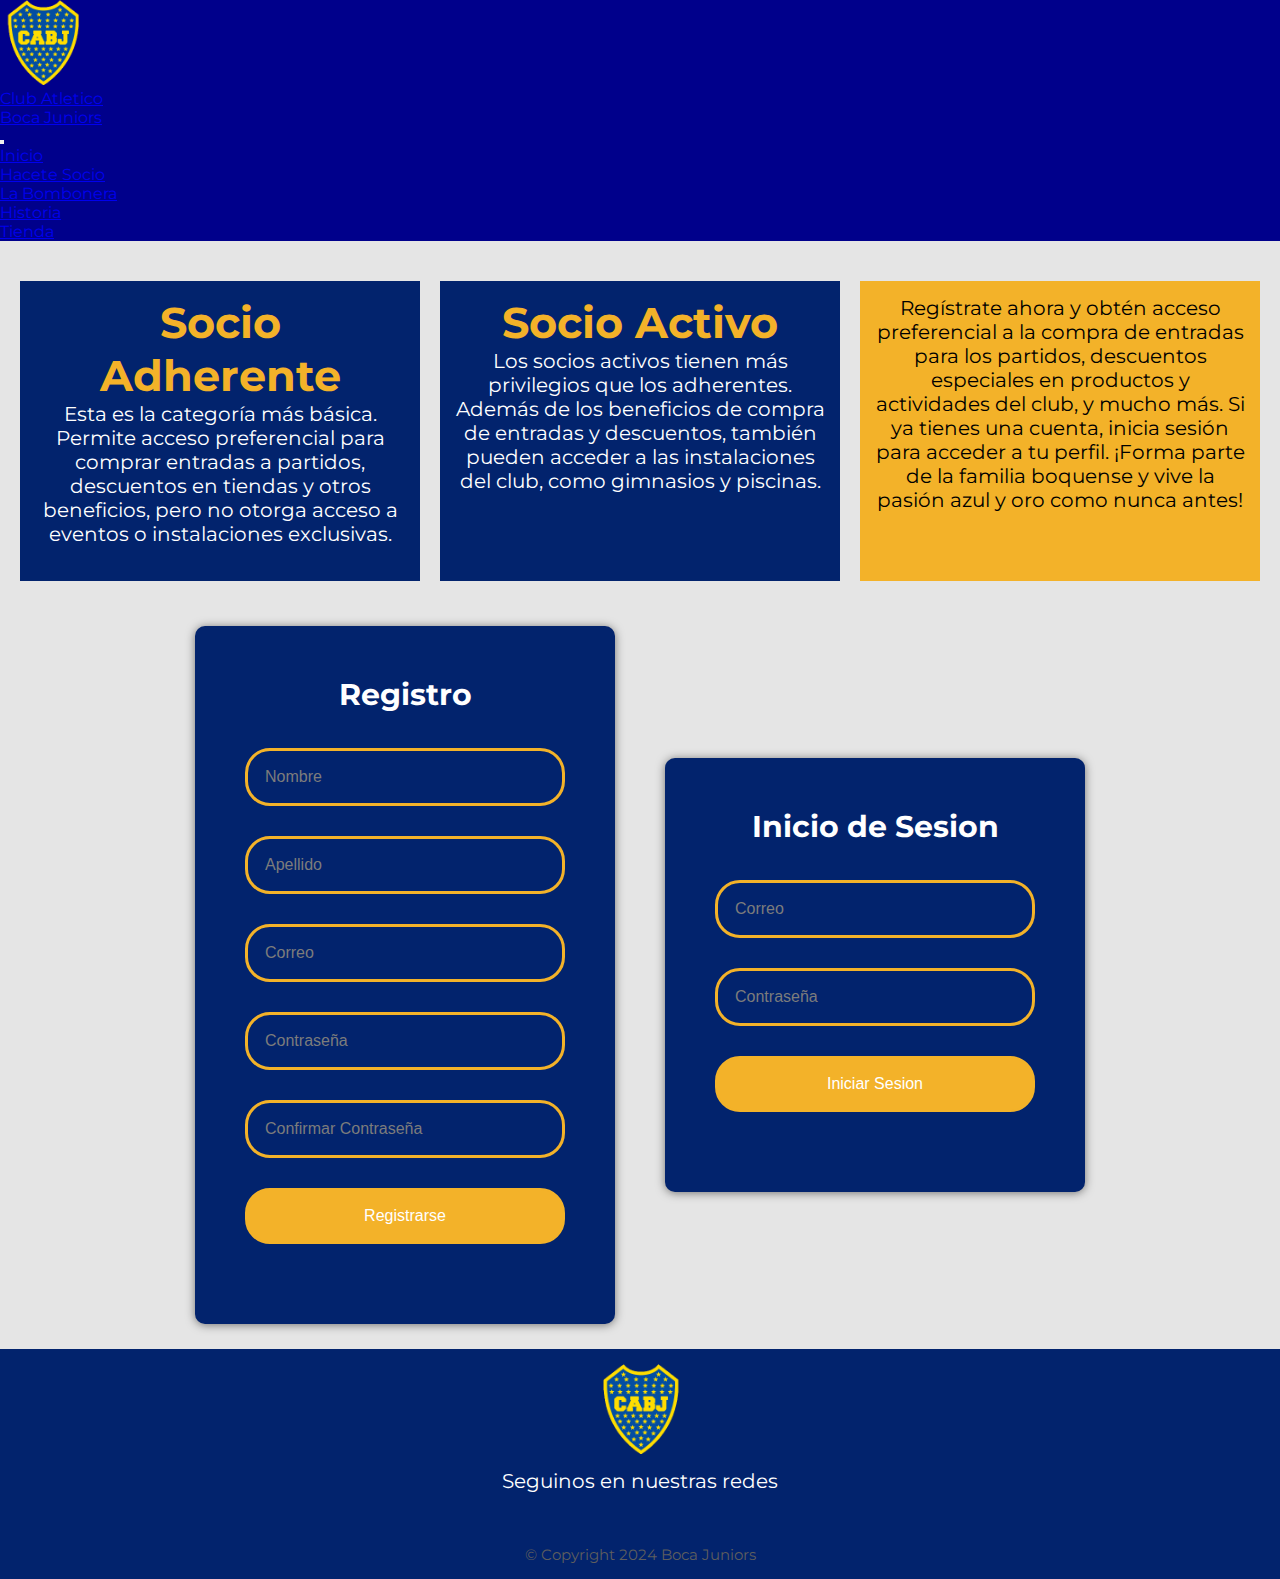
==== pages/hacete-socio.html @ 17cee223 "Sigo Proyecto" ====
<!DOCTYPE html>
<html lang="es">
  <head>
    <meta charset="UTF-8" />
    <meta name="viewport" content="width=device-width, initial-scale=1.0" />
    <link rel="icon" href="../assets/escudoboca.png" />
    <meta name="description" content="Hazte socio de Boca Juniors y disfruta de beneficios exclusivos. Accede a partidos, actividades, descuentos y más. Únete a la comunidad xeneize y vive tu pasión al máximo. ¡Asóciate hoy!">
    <meta name="keywords" content="hacerse socio de Boca Juniors, club Boca Juniors, membresía Boca Juniors, beneficios socios Boca, inscripción socios Boca Juniors, hinchas Boca Juniors, socios Boca, club de socios Boca, ser socio de Boca, afiliación Boca Juniors, socio Xeneize, Boca Juniors membresía, registro socios Boca, abonados Boca Juniors, comunidad Boca Juniors">
    <link
      href="https://cdn.jsdelivr.net/npm/bootstrap@5.2.3/dist/css/bootstrap.min.css"
      rel="stylesheet"
      integrity="sha384-rbsA2VBKQhggwzxH7pPCaAqO46MgnOM80zW1RWuH61DGLwZJEdK2Kadq2F9CUG65"
      crossorigin="anonymous"
    />
    <link rel="stylesheet" href="../css/style.css" />
    <title>Hacete Socio de Boca</title>
    <link
      rel="stylesheet"
      href="https://cdnjs.cloudflare.com/ajax/libs/font-awesome/6.5.2/css/all.min.css"
      integrity="sha512-SnH5WK+bZxgPHs44uWIX+LLJAJ9/2PkPKZ5QiAj6Ta86w+fsb2TkcmfRyVX3pBnMFcV7oQPJkl9QevSCWr3W6A=="
      crossorigin="anonymous"
      referrerpolicy="no-referrer"
    />
  </head>
  <body>
    <nav class="navbar navbar-expand-lg">
      <div class="container">
        <a class="navbar-brand" href="../index.html">
          <img src="../assets/escudoboca.png" alt="escudo de Boca Juniors" height="85" />
        </a>
        <a class="navbar-brand" href="../index.html">
          <div class="navbar-text">
            <span class="fw-light text-white">Club Atletico</span> <br />
            <span class="fw-bold text-white fs-4">Boca Juniors</span>
          </div>
        </a>
        <button
          class="navbar-toggler navbar-dark border-0"
          type="button"
          data-bs-toggle="collapse"
          data-bs-target="#navbarNav"
          aria-controls="navbarNav"
          aria-expanded="false"
          aria-label="Toggle navigation"
        >
        <span class="navbar-toggler-icon"></span>
        </button>
        <div
          class="collapse navbar-collapse justify-content-end"
          id="navbarNav"
        >
          <ul class="navbar-nav">
            <li class="nav-item">
              <a class="nav-link text-white" href="../index.html"
                >Inicio</a
              >
            </li>
            <li class="nav-item">
              <a class="nav-link text-white" href="./hacete-socio.html"
                >Hacete Socio</a
              >
            </li>
            <li class="nav-item">
              <a class="nav-link text-white" href="./la-bombonera.html"
                >La Bombonera</a
              >
            </li>
            <li class="nav-item">
              <a class="nav-link text-white" href="./historia.html"
                >Historia</a
              >
            </li>
            <li class="nav-item">
              <a class="nav-link text-white" href="./tienda.html"
                >Tienda</a
              >
            </li>
          </ul>
        </div>
      </div>
    </nav>

    <section class="rectangulos">
      <div class="rec1">
        <h2>Socio Adherente</h2>
        <p>
          Esta es la categoría más básica. Permite acceso preferencial para
          comprar entradas a partidos, descuentos en tiendas y otros beneficios,
          pero no otorga acceso a eventos o instalaciones exclusivas.
        </p>
      </div>

      <div class="rec2">
        <h2>Socio Activo</h2>
        <p>
          Los socios activos tienen más privilegios que los adherentes. Además
          de los beneficios de compra de entradas y descuentos, también pueden
          acceder a las instalaciones del club, como gimnasios y piscinas.
        </p>
      </div>

      <div class="rec3">
        <p>
          Regístrate ahora y obtén acceso preferencial a la compra de entradas
          para los partidos, descuentos especiales en productos y actividades
          del club, y mucho más. Si ya tienes una cuenta, inicia sesión para
          acceder a tu perfil. ¡Forma parte de la
          familia boquense y vive la pasión azul y oro como nunca antes!
        </p>
      </div>
    </section>

    <section class="formularios">
      <form class="registro">
        <h2>Registro</h2>
        <input type="text" placeholder="Nombre" />
        <input type="text" placeholder="Apellido" />
        <input type="email" placeholder="Correo" />
        <input type="password" placeholder="Contraseña" />
        <input type="password" placeholder="Confirmar Contraseña" />
        <input type="submit" class="btn" value="Registrarse" />
      </form>
      <form class="inicio">
        <h2>Inicio de Sesion</h2>
        <input type="email" placeholder="Correo" />
        <input type="password" placeholder="Contraseña" />
        <input type="submit" class="btn" value="Iniciar Sesion" />
      </form>
    </section>

    <footer>
      <img src="../assets/escudoboca.png" alt="escudo de Boca Juniors" class="footer-img" />
      <p>Seguinos en nuestras redes</p>
      <div class="redes">
        <a
          href="https://www.instagram.com/bocajrsoficial/"
          class="red"
          target="_blank"
        >
          <i class="fa-brands fa-instagram"></i>
        </a>
        <a
          href="https://www.youtube.com/@ElCanaldeBoca"
          class="red"
          target="_blank"
        >
          <i class="fa-brands fa-youtube"></i>
        </a>
        <a
          href="https://twitter.com/BocaJrsOficial"
          class="red"
          target="_blank"
        >
          <i class="fa-brands fa-x-twitter"></i>
        </a>
        <a
          href="https://www.tiktok.com/@bocajuniors"
          class="red"
          target="_blank"
        >
          <i class="fa-brands fa-tiktok"></i>
        </a>
      </div>
      <p class="copy">&copy; Copyright 2024 Boca Juniors</p>
    </footer>

    <script
      src="https://cdn.jsdelivr.net/npm/bootstrap@5.2.3/dist/js/bootstrap.bundle.min.js"
      integrity="sha384-kenU1KFdBIe4zVF0s0G1M5b4hcpxyD9F7jL+jjXkk+Q2h455rYXK/7HAuoJl+0I4"
      crossorigin="anonymous"
    ></script>
  </body>
</html>
---- css/style.css ----
@import url("https://fonts.googleapis.com/css2?family=Montserrat:ital,wght@0,100..900;1,100..900&display=swap");
footer {
  background-color: #02236d;
  color: white;
  padding: 15px;
  display: flex;
  flex-direction: column;
  align-items: center;
}
footer p {
  padding: 15px 0 0 0;
}
footer .footer-img {
  height: 90px;
}

.redes {
  display: flex;
  flex-direction: center;
  align-items: center;
}
.redes a {
  transition: all ease 300ms;
}
.redes a:hover {
  transform: scale(1.2);
  color: #f3b229;
}

.red {
  color: white;
}

.fa-brands {
  font-size: 30px;
  margin: 15px;
}

.copy {
  color: #5e5e5e;
  font-size: 15px;
}

/* info socios */
.rectangulos {
  display: flex;
  justify-content: center;
  align-items: center;
  flex-direction: column;
  color: white;
}

.rec1 {
  height: 300px;
  width: 400px;
  background-color: #02236d;
  margin-bottom: 20px;
  text-align: center;
  margin-top: 45px;
  padding: 15px;
}

.rec2 {
  height: 300px;
  width: 400px;
  background-color: #02236d;
  margin-bottom: 20px;
  text-align: center;
  padding: 15px;
}

.rec3 {
  height: 300px;
  width: 400px;
  background-color: #f3b229;
  margin-bottom: 20px;
  text-align: center;
  color: black;
  padding: 15px;
}

.rec1 h2 {
  color: #f3b229;
}

.rec2 h2 {
  color: #f3b229;
}

/* formularios */
.formularios {
  background-color: #e5e5e5;
  display: flex;
  justify-content: center;
  align-items: center;
  flex-direction: column;
}
.formularios form {
  background-color: #02236d;
  display: flex;
  flex-direction: column;
  padding: 50px;
  width: 420px;
  box-shadow: 0 1px 10px rgba(0, 0, 0, 0.5);
  text-align: center;
  border-radius: 10px;
  margin: 25px;
}
.formularios form h2 {
  font-size: 30px;
  color: white;
  margin-bottom: 35px;
}

input {
  padding: 17px;
  border-radius: 25px;
  background-color: transparent;
  border: 3px solid #f3b229;
  margin-bottom: 30px;
  outline: none;
  color: white;
  font-size: 16px;
}
input::-moz-placeholder {
  color: #7c7c7c;
}
input::placeholder {
  color: #7c7c7c;
}

.btn {
  background-color: #f3b229;
  border: 2px solid #f3b229;
  cursor: pointer;
  transition: all 200ms;
}
.btn:hover {
  background-color: #ffcd62;
  border: 2px solid #ffcd62;
  transform: scale(1.07);
}

.banner {
  display: flex;
  justify-content: center;
  align-items: center;
  height: 25vh;
  background-image: linear-gradient(0deg, rgba(0, 0, 0, 0.5), rgba(0, 0, 0, 0.5)), url(../assets/la-bombonera.jpg);
  background-repeat: no-repeat;
  background-size: cover;
  background-position: center center;
}

.banner h2 {
  color: #f3b229;
  text-shadow: 2px 2px 2px black, -2px 2px black, 2px 2px 2px black, -2px -2px 2px black;
}

.rectangulos2 {
  display: flex;
  justify-content: center;
  align-items: center;
  flex-direction: column;
}

.rectangulos2 h2 {
  font-size: 3.25em;
}

.rectangulos2 h3 {
  font-size: 2.5em;
  margin: 0;
}

.rectangulos2 dt {
  margin-bottom: 5px;
  margin-top: 20px;
  font-size: 1.5em;
  font-weight: 300;
}

.rectangulos strong {
  font-size: 1em;
}

.rect1 {
  height: 930px;
  width: 100%;
  background-color: #fefefe;
  color: #1c1e36;
  text-align: left;
  padding: 15px;
}

.img-bombo {
  display: flex;
  justify-content: center;
  align-items: center;
  width: 100%;
}

.rect2 {
  height: 890px;
  width: 100%;
  background-color: #27293f;
  color: #f3b229;
  text-align: left;
  padding: 15px;
}

.accesos {
  display: flex;
  justify-content: center;
  align-items: center;
  width: 100%;
}

.text-map h2 {
  background-color: white;
  font-weight: bolder;
  padding: 40px 0 20px 0;
}

.mapa {
  width: 100%;
  height: 500px;
}

.jugador-roman {
  position: relative;
  margin: 80px 10px 10px 10px;
  width: 100%;
}
.jugador-roman img {
  width: 100%;
  height: auto;
  opacity: 1;
  transition: opacity 0.3s ease;
}
.jugador-roman .overlay {
  position: absolute;
  top: 0;
  left: 0;
  width: 100%;
  height: 100%;
  display: flex;
  justify-content: center;
  align-items: center;
  background-color: rgba(0, 0, 0, 0.2);
  color: white;
  font-size: 1.3em;
  opacity: 1;
  transition: opacity 0.3s ease;
  z-index: 1;
}
.jugador-roman:before {
  content: "";
  position: absolute;
  width: 100%;
  height: 100%;
  background-color: rgba(2, 35, 109, 0.7);
  opacity: 1;
  transition: opacity 0.3s ease;
  z-index: 0;
}
.jugador-roman:hover:before {
  opacity: 0;
}
.jugador-roman:hover .overlay {
  opacity: 0;
}

.jugador-maradona {
  position: relative;
  margin: 80px 10px 10px 10px;
  width: 100%;
}
.jugador-maradona img {
  width: 100%;
  height: auto;
  opacity: 1;
  transition: opacity 0.3s ease;
}
.jugador-maradona .overlay {
  position: absolute;
  top: 0;
  left: 0;
  width: 100%;
  height: 100%;
  display: flex;
  justify-content: center;
  align-items: center;
  background-color: rgba(0, 0, 0, 0.2);
  color: white;
  font-size: 1.3em;
  opacity: 1;
  transition: opacity 0.3s ease;
  z-index: 1;
}
.jugador-maradona:before {
  content: "";
  position: absolute;
  width: 100%;
  height: 100%;
  background-color: rgba(2, 35, 109, 0.7);
  opacity: 1;
  transition: opacity 0.3s ease;
  z-index: 0;
}
.jugador-maradona:hover:before {
  opacity: 0;
}
.jugador-maradona:hover .overlay {
  opacity: 0;
}

.jugador-palermo {
  position: relative;
  margin: 80px 10px 10px 10px;
  width: 100%;
}
.jugador-palermo img {
  width: 100%;
  height: auto;
  opacity: 1;
  transition: opacity 0.3s ease;
}
.jugador-palermo .overlay {
  position: absolute;
  top: 0;
  left: 0;
  width: 100%;
  height: 100%;
  display: flex;
  justify-content: center;
  align-items: center;
  background-color: rgba(0, 0, 0, 0.2);
  color: white;
  font-size: 1.3em;
  opacity: 1;
  transition: opacity 0.3s ease;
  z-index: 1;
}
.jugador-palermo:before {
  content: "";
  position: absolute;
  width: 100%;
  height: 100%;
  background-color: rgba(2, 35, 109, 0.7);
  opacity: 1;
  transition: opacity 0.3s ease;
  z-index: 0;
}
.jugador-palermo:hover:before {
  opacity: 0;
}
.jugador-palermo:hover .overlay {
  opacity: 0;
}

.jugador-tevez {
  position: relative;
  margin: 80px 10px 10px 10px;
  width: 100%;
}
.jugador-tevez img {
  width: 100%;
  height: auto;
  opacity: 1;
  transition: opacity 0.3s ease;
}
.jugador-tevez .overlay {
  position: absolute;
  top: 0;
  left: 0;
  width: 100%;
  height: 100%;
  display: flex;
  justify-content: center;
  align-items: center;
  background-color: rgba(0, 0, 0, 0.2);
  color: white;
  font-size: 1.3em;
  opacity: 1;
  transition: opacity 0.3s ease;
  z-index: 1;
}
.jugador-tevez:before {
  content: "";
  position: absolute;
  width: 100%;
  height: 100%;
  background-color: rgba(2, 35, 109, 0.7);
  opacity: 1;
  transition: opacity 0.3s ease;
  z-index: 0;
}
.jugador-tevez:hover:before {
  opacity: 0;
}
.jugador-tevez:hover .overlay {
  opacity: 0;
}

.jugador-mono {
  position: relative;
  margin: 80px 10px 10px 10px;
  width: 100%;
}
.jugador-mono img {
  width: 100%;
  height: auto;
  opacity: 1;
  transition: opacity 0.3s ease;
}
.jugador-mono .overlay {
  position: absolute;
  top: 0;
  left: 0;
  width: 100%;
  height: 100%;
  display: flex;
  justify-content: center;
  align-items: center;
  background-color: rgba(0, 0, 0, 0.2);
  color: white;
  font-size: 1.3em;
  opacity: 1;
  transition: opacity 0.3s ease;
  z-index: 1;
}
.jugador-mono:before {
  content: "";
  position: absolute;
  width: 100%;
  height: 100%;
  background-color: rgba(2, 35, 109, 0.7);
  opacity: 1;
  transition: opacity 0.3s ease;
  z-index: 0;
}
.jugador-mono:hover:before {
  opacity: 0;
}
.jugador-mono:hover .overlay {
  opacity: 0;
}

.jugador-battaglia {
  position: relative;
  margin: 80px 10px 10px 10px;
  width: 100%;
}
.jugador-battaglia img {
  width: 100%;
  height: auto;
  opacity: 1;
  transition: opacity 0.3s ease;
}
.jugador-battaglia .overlay {
  position: absolute;
  top: 0;
  left: 0;
  width: 100%;
  height: 100%;
  display: flex;
  justify-content: center;
  align-items: center;
  background-color: rgba(0, 0, 0, 0.2);
  color: white;
  font-size: 1.3em;
  opacity: 1;
  transition: opacity 0.3s ease;
  z-index: 1;
}
.jugador-battaglia:before {
  content: "";
  position: absolute;
  width: 100%;
  height: 100%;
  background-color: rgba(2, 35, 109, 0.7);
  opacity: 1;
  transition: opacity 0.3s ease;
  z-index: 0;
}
.jugador-battaglia:hover:before {
  opacity: 0;
}
.jugador-battaglia:hover .overlay {
  opacity: 0;
}

* {
  box-sizing: border-box;
  margin: 0;
  padding: 0;
}

html {
  scroll-behavior: smooth;
}

body {
  font-family: "Montserrat", sans-serif;
  background-color: #e5e5e5;
}

h1 {
  font-size: 3.5em;
}

h2 {
  font-size: 2.7em;
}

h3 {
  font-size: 2em;
}

p {
  font-size: 1.25em;
}

/* NavBar */
.navbar-dark .navbar-toggler-icon {
  background-image: url(../assets/menu.png);
}

.navbar {
  background-color: darkblue;
}

.nav-item {
  transition: all 0.5s;
}

.nav-item:hover {
  background-color: #f3b229;
  border-radius: 15px;
}

/* index.html */
/* seccion de la portada */
.portada {
  display: flex;
  align-items: center;
  justify-content: center;
  text-align: center;
  flex-direction: column;
  height: 90vh;
  background-image: linear-gradient(0deg, rgba(0, 0, 0, 0.5), rgba(0, 0, 0, 0.5)), url(../assets/estadio.jpg);
  background-repeat: no-repeat;
  background-size: cover;
  background-position: center center;
}

.portada h1 {
  color: white;
  padding-bottom: 20px;
}

.portada button {
  font-size: 1.5em;
  font-weight: bold;
  padding: 10px 30px;
  border-radius: 10px;
  border: 1px solid rgba(0, 0, 0, 0.5);
  box-shadow: 2px 2px 10px rgba(0, 0, 0, 0.5);
  color: white;
  background-color: blue;
  transition: all 0.3s ease;
}

.portada button:hover {
  background-color: #f3b229;
  transform: scale(1.05);
  letter-spacing: 1.5px;
}

/* seccion de los socios */
.socios {
  background-color: darkblue;
  color: white;
}
.socios .contenedor {
  text-align: center;
  padding: 200px 12px;
}
.socios .contenedor p {
  padding: 20px 0;
}

.socios button {
  font-size: 1.5em;
  font-weight: bold;
  padding: 10px 30px;
  border-radius: 10px;
  border: 1px solid rgba(0, 0, 0, 0.5);
  box-shadow: 2px 2px 10px rgba(0, 0, 0, 0.5);
  color: white;
  background-color: blue;
  transition: all 0.3s ease;
}

.socios button:hover {
  background-color: #f3b229;
  transform: scale(1.05);
  letter-spacing: 1.5px;
}

.color {
  color: #f3b229;
}

/* seccion de la tienda */
.precio {
  color: #000;
  font-size: 30px;
  font-weight: bold;
}

.card {
  box-shadow: 0px 1px 10px rgba(0, 0, 0, 0.4);
  cursor: default;
  transition: all 400ms ease;
}
.card:hover {
  box-shadow: 5px 5px 20px rgba(0, 0, 0, 0.7);
  transform: translateY(-2%);
}

.boton-tienda {
  padding: 17px 40px;
  border-radius: 50px;
  cursor: pointer;
  border: 0;
  background-color: #2655b9;
  color: white;
  box-shadow: rgba(0, 0, 0, 0.05) 0 0 8px;
  letter-spacing: 1.5px;
  text-transform: uppercase;
  font-size: 15px;
  transition: all 0.5s ease;
}
.boton-tienda:hover {
  letter-spacing: 3px;
  background-color: #02236d;
  color: hsl(0, 0%, 100%);
  box-shadow: rgb(2, 35, 109) 0px 7px 29px 0px;
}
.boton-tienda:active {
  letter-spacing: 3px;
  background-color: #02236d;
  color: hsl(0, 0%, 100%);
  box-shadow: rgb(2, 35, 109) 0px 0px 0px 0px;
  transform: translateY(5px);
  transition: 100ms;
}

/* seccion estadio */
.estadio {
  background-color: darkblue;
  color: white;
}
.estadio button {
  font-size: 1.5em;
  font-weight: bold;
  padding: 10px 30px;
  border-radius: 10px;
  border: 1px solid rgba(0, 0, 0, 0.5);
  box-shadow: 2px 2px 10px rgba(0, 0, 0, 0.5);
  color: white;
  background-color: blue;
  transition: all 0.3s ease;
}
.estadio button:hover {
  background-color: #f3b229;
  transform: scale(1.05);
}
.estadio .contenedor {
  text-align: center;
  padding: 50px 10px;
}
.estadio .contenedor h2 {
  padding-bottom: 15px;
}

.video-estadio {
  width: 520px;
  height: 300px;
}

/* comienzo del responsive */
/* index */
@media (min-width: 992px) {
  .socios .contenedor {
    display: flex;
    justify-content: space-evenly;
  }
  .socios .texto {
    width: 50%;
    max-width: 600px;
    text-align: initial;
    display: flex;
    flex-direction: column;
    justify-content: center;
  }
  .socios .socios-img {
    background-image: url(../assets/socios.jpeg);
    background-size: cover;
    background-position: center center;
    height: 500px;
    width: 600px;
  }
  .estadio {
    display: flex;
    flex-direction: column;
    align-items: center;
  }
  .video-estadio {
    width: 1000px;
    height: 1000px;
  }
  .label_hamburguesa {
    display: none;
  }
  .ul-links {
    position: static;
    width: auto;
    height: auto;
    flex-direction: row;
    gap: 1rem;
    background-color: darkblue;
  }
  .links {
    font-size: 1.2rem;
    transition: all 0.3s;
    padding: 0.2rem 0.7rem;
  }
  .links:hover {
    background-color: #f3b229;
  }
  /* hacete-socio */
  .rectangulos {
    display: flex;
    align-items: center;
    justify-content: space-evenly;
    flex-direction: row;
    margin-top: 40px;
  }
  .rec1 {
    margin-top: 0;
  }
  .formularios {
    display: flex;
    align-items: center;
    justify-content: center;
    flex-direction: row;
  }
  /* la bombonera */
  .rectangulos2 {
    display: flex;
    justify-content: space-evenly;
    align-items: center;
    flex-direction: row;
  }
  .rect1 {
    height: 1010px;
    width: 800px;
    background-color: #fefefe;
    color: #1c1e36;
    text-align: left;
    padding: 15px;
  }
  .rect2 {
    height: 1010px;
    width: 800px;
    background-color: #27293f;
    color: #f3b229;
    text-align: left;
    padding: 15px;
  }
  .text-map {
    text-align: center;
  }
  .mapa {
    height: 600px;
    width: 1000px;
  }
}/*# sourceMappingURL=style.css.map */
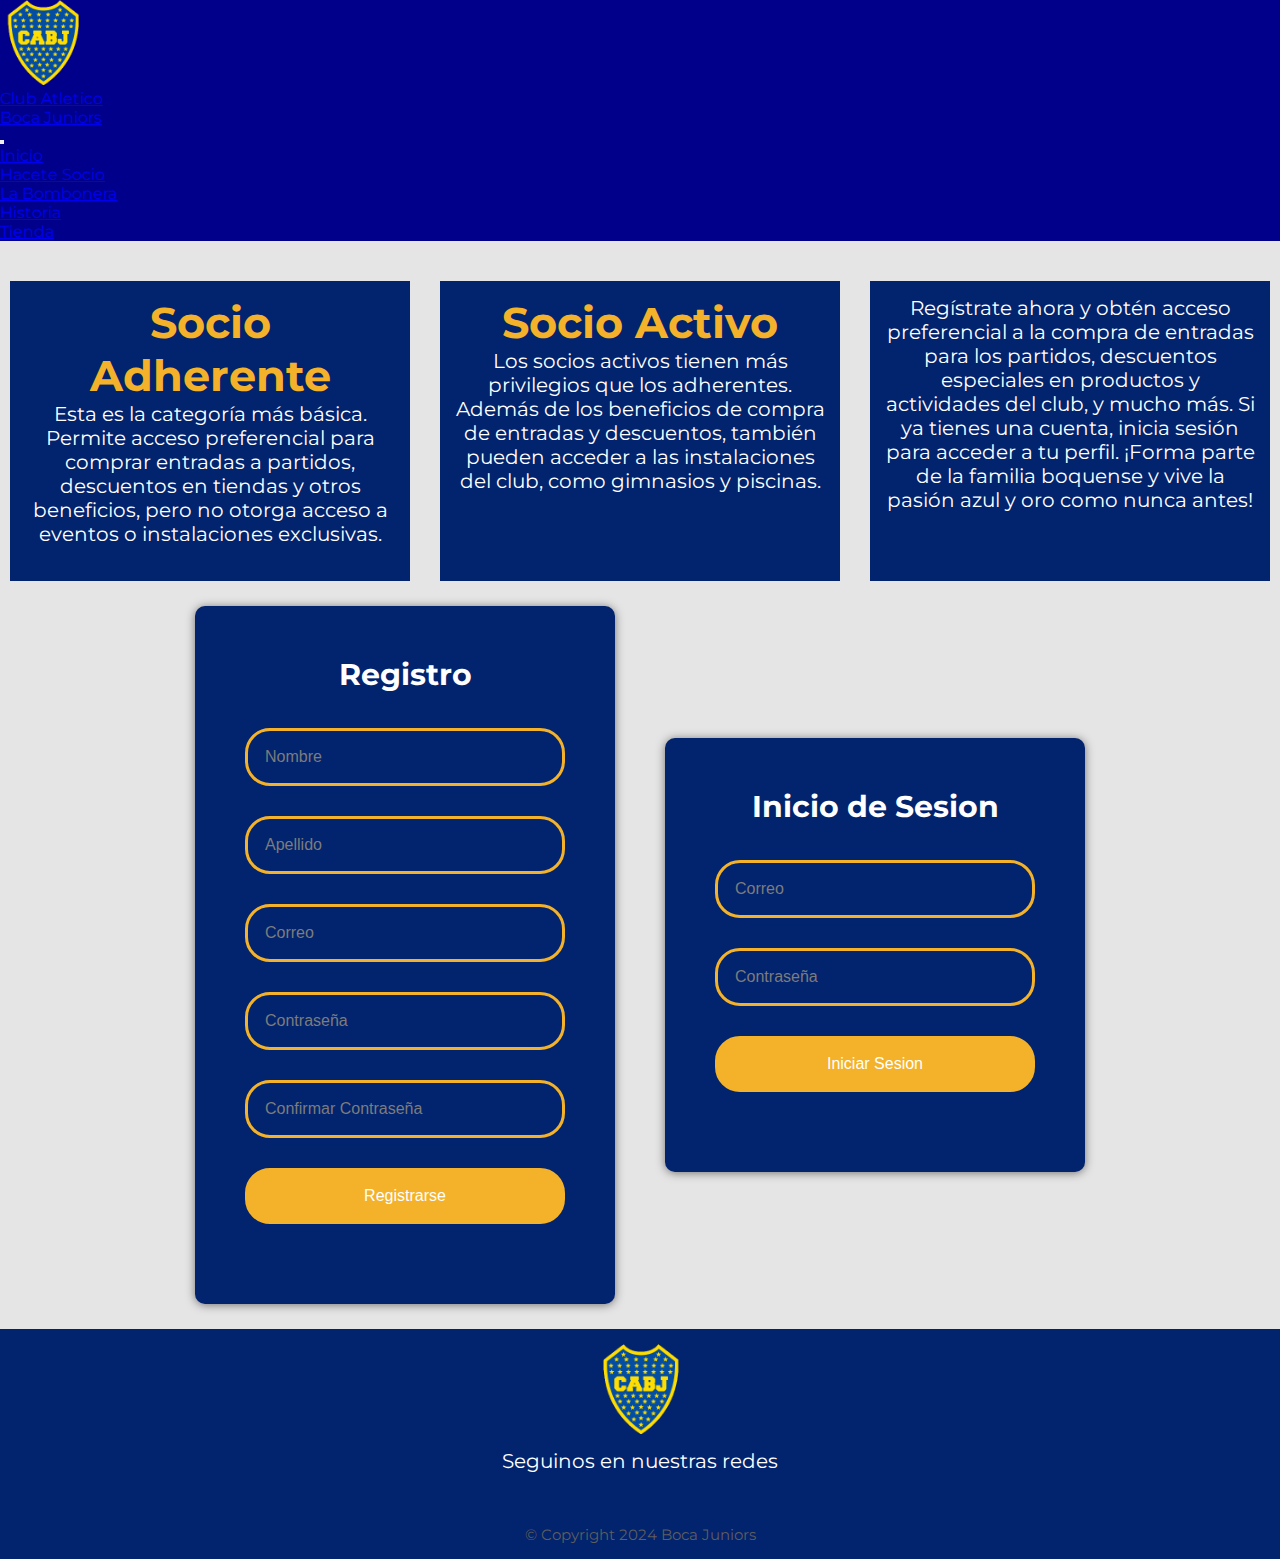
==== commit 16f64333: "arregle cosas del responsive" ====
--- a/pages/hacete-socio.html
+++ b/pages/hacete-socio.html
@@ -81,7 +81,7 @@
     </nav>
 
     <section class="rectangulos">
-      <div class="rec1">
+      <div class="rec rec1">
         <h2>Socio Adherente</h2>
         <p>
           Esta es la categoría más básica. Permite acceso preferencial para
@@ -89,8 +89,8 @@
           pero no otorga acceso a eventos o instalaciones exclusivas.
         </p>
       </div>
-
-      <div class="rec2">
+  
+      <div class="rec rec2">
         <h2>Socio Activo</h2>
         <p>
           Los socios activos tienen más privilegios que los adherentes. Además
@@ -98,8 +98,8 @@
           acceder a las instalaciones del club, como gimnasios y piscinas.
         </p>
       </div>
-
-      <div class="rec3">
+  
+      <div class="rec rec3">
         <p>
           Regístrate ahora y obtén acceso preferencial a la compra de entradas
           para los partidos, descuentos especiales en productos y actividades
@@ -109,7 +109,7 @@
         </p>
       </div>
     </section>
-
+  
     <section class="formularios">
       <form class="registro">
         <h2>Registro</h2>
--- a/css/style.css
+++ b/css/style.css
@@ -1,3 +1,4 @@
+@charset "UTF-8";
 @import url("https://fonts.googleapis.com/css2?family=Montserrat:ital,wght@0,100..900;1,100..900&display=swap");
 footer {
   background-color: #02236d;
@@ -46,44 +47,19 @@
   display: flex;
   justify-content: center;
   align-items: center;
-  flex-direction: column;
-  color: white;
-}
-
-.rec1 {
+  flex-wrap: wrap;
+  color: white;
+}
+.rectangulos .rec {
   height: 300px;
-  width: 400px;
-  background-color: #02236d;
-  margin-bottom: 20px;
-  text-align: center;
-  margin-top: 45px;
-  padding: 15px;
-}
-
-.rec2 {
-  height: 300px;
-  width: 400px;
+  width: calc(100% - 40px);
+  max-width: 400px;
   background-color: #02236d;
   margin-bottom: 20px;
   text-align: center;
   padding: 15px;
 }
-
-.rec3 {
-  height: 300px;
-  width: 400px;
-  background-color: #f3b229;
-  margin-bottom: 20px;
-  text-align: center;
-  color: black;
-  padding: 15px;
-}
-
-.rec1 h2 {
-  color: #f3b229;
-}
-
-.rec2 h2 {
+.rectangulos .rec h2 {
   color: #f3b229;
 }
 
@@ -93,14 +69,15 @@
   display: flex;
   justify-content: center;
   align-items: center;
-  flex-direction: column;
+  flex-wrap: wrap;
 }
 .formularios form {
   background-color: #02236d;
   display: flex;
   flex-direction: column;
   padding: 50px;
-  width: 420px;
+  width: calc(100% - 40px);
+  max-width: 420px;
   box-shadow: 0 1px 10px rgba(0, 0, 0, 0.5);
   text-align: center;
   border-radius: 10px;
@@ -197,7 +174,8 @@
   display: flex;
   justify-content: center;
   align-items: center;
-  width: 100%;
+  max-width: 100%;
+  display: block;
 }
 
 .rect2 {
@@ -213,7 +191,8 @@
   display: flex;
   justify-content: center;
   align-items: center;
-  width: 100%;
+  max-width: 100%;
+  display: block;
 }
 
 .text-map h2 {
@@ -522,7 +501,6 @@
   font-size: 1.25em;
 }
 
-/* NavBar */
 .navbar-dark .navbar-toggler-icon {
   background-image: url(../assets/menu.png);
 }
@@ -540,7 +518,6 @@
   border-radius: 15px;
 }
 
-/* index.html */
 /* seccion de la portada */
 .portada {
   display: flex;
@@ -691,8 +668,6 @@
   height: 300px;
 }
 
-/* comienzo del responsive */
-/* index */
 @media (min-width: 992px) {
   .socios .contenedor {
     display: flex;
@@ -743,20 +718,25 @@
   }
   /* hacete-socio */
   .rectangulos {
-    display: flex;
-    align-items: center;
+    flex-direction: row;
     justify-content: space-evenly;
+    margin-top: 40px;
+  }
+  .rectangulos .rec {
+    width: 400px;
+    margin-right: 20px;
+    margin-bottom: 0;
+  }
+  .rectangulos .rec:last-child {
+    margin-right: 0;
+  }
+  .formularios {
     flex-direction: row;
-    margin-top: 40px;
-  }
-  .rec1 {
-    margin-top: 0;
-  }
-  .formularios {
-    display: flex;
-    align-items: center;
     justify-content: center;
-    flex-direction: row;
+  }
+  .formularios form {
+    margin: 25px;
+    width: 420px;
   }
   /* la bombonera */
   .rectangulos2 {
@@ -788,4 +768,19 @@
     height: 600px;
     width: 1000px;
   }
+}
+@media (max-width: 991px) {
+  .navbar {
+    margin-bottom: 10px; /* Agregamos un margen inferior de 10px al navbar */
+  }
+  .rectangulos {
+    margin-top: 10px; /* Agregamos un margen superior de 10px a los rectángulos */
+  }
+  .rectangulos .rec {
+    margin-right: 10px; /* Agregamos un margen derecho de 10px entre los elementos */
+    margin-bottom: 10px; /* Agregamos un margen inferior de 10px entre los elementos */
+  }
+  .rectangulos .rec:last-child {
+    margin-right: 0; /* Quitamos el margen derecho del último elemento para evitar un espacio extra */
+  }
 }/*# sourceMappingURL=style.css.map */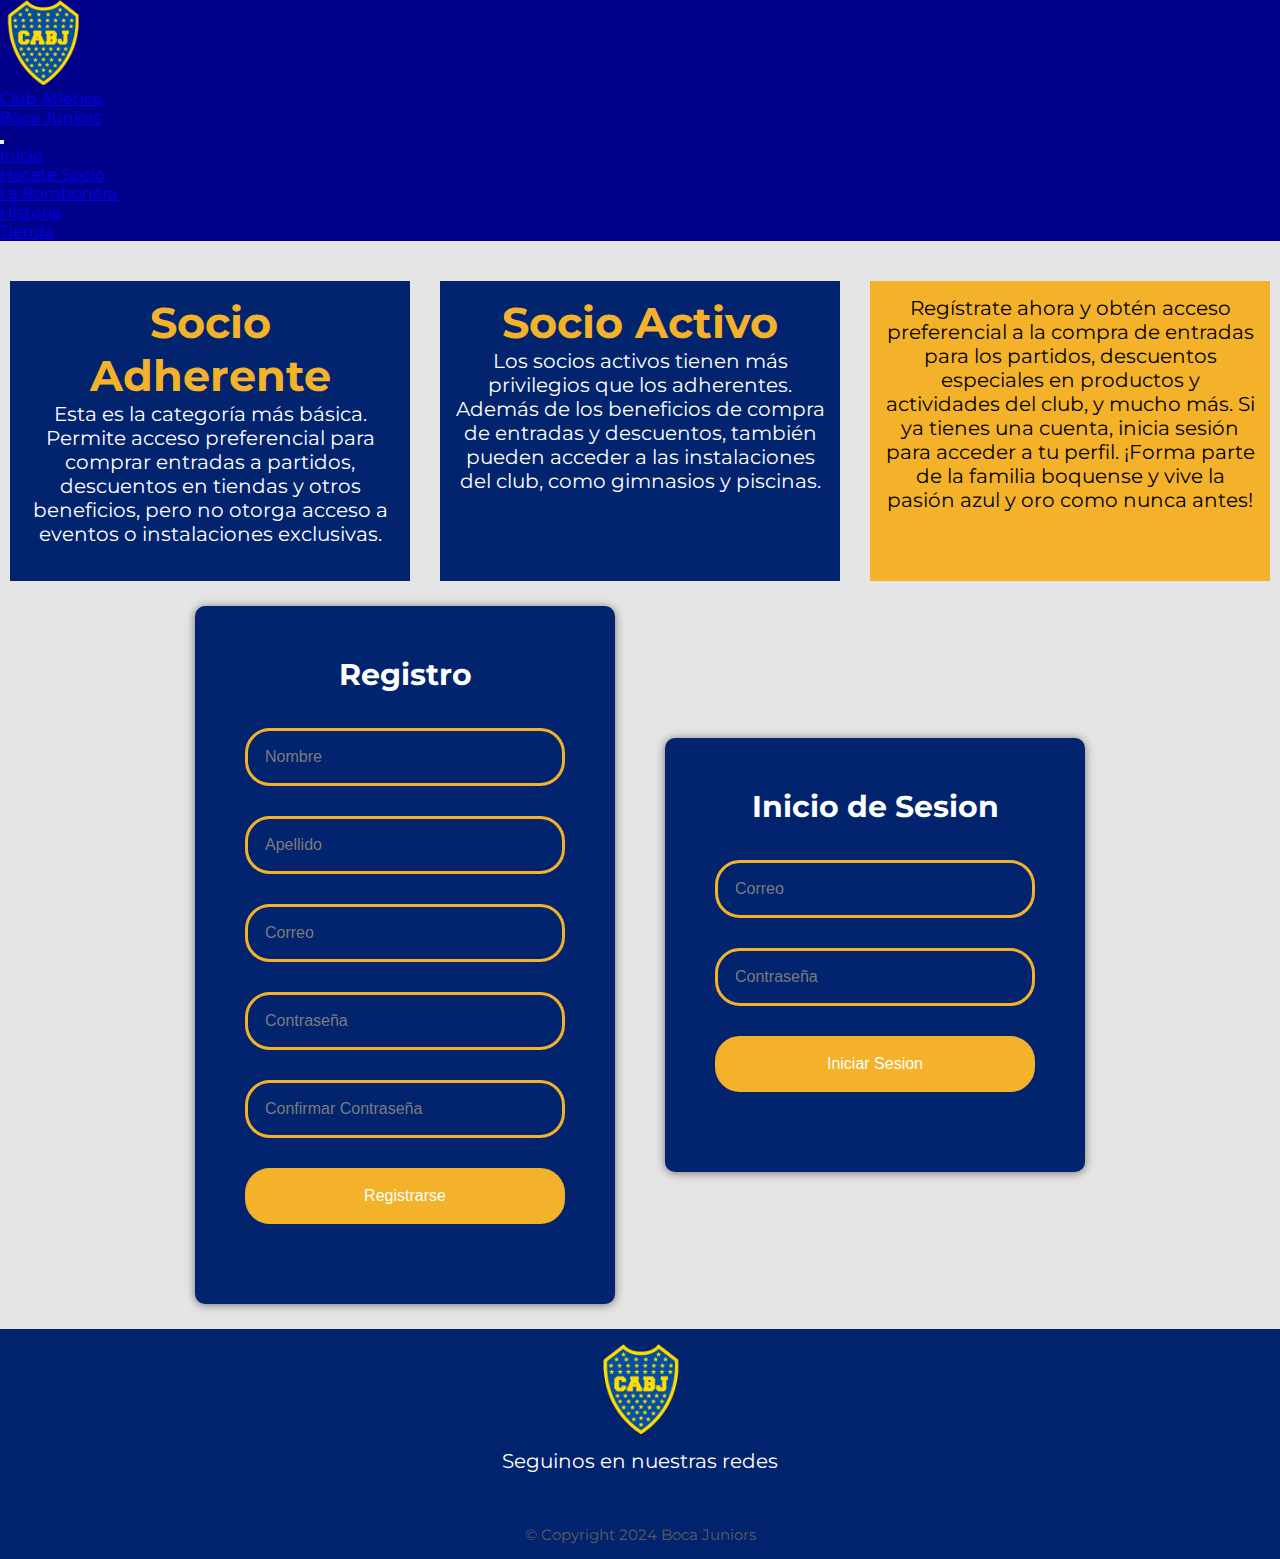
==== commit 3b894815: "arregle el codigo con prettier" ====
--- a/pages/hacete-socio.html
+++ b/pages/hacete-socio.html
@@ -4,8 +4,14 @@
     <meta charset="UTF-8" />
     <meta name="viewport" content="width=device-width, initial-scale=1.0" />
     <link rel="icon" href="../assets/escudoboca.png" />
-    <meta name="description" content="Hazte socio de Boca Juniors y disfruta de beneficios exclusivos. Accede a partidos, actividades, descuentos y más. Únete a la comunidad xeneize y vive tu pasión al máximo. ¡Asóciate hoy!">
-    <meta name="keywords" content="hacerse socio de Boca Juniors, club Boca Juniors, membresía Boca Juniors, beneficios socios Boca, inscripción socios Boca Juniors, hinchas Boca Juniors, socios Boca, club de socios Boca, ser socio de Boca, afiliación Boca Juniors, socio Xeneize, Boca Juniors membresía, registro socios Boca, abonados Boca Juniors, comunidad Boca Juniors">
+    <meta
+      name="description"
+      content="Hazte socio de Boca Juniors y disfruta de beneficios exclusivos. Accede a partidos, actividades, descuentos y más. Únete a la comunidad xeneize y vive tu pasión al máximo. ¡Asóciate hoy!"
+    />
+    <meta
+      name="keywords"
+      content="hacerse socio de Boca Juniors, club Boca Juniors, membresía Boca Juniors, beneficios socios Boca, inscripción socios Boca Juniors, hinchas Boca Juniors, socios Boca, club de socios Boca, ser socio de Boca, afiliación Boca Juniors, socio Xeneize, Boca Juniors membresía, registro socios Boca, abonados Boca Juniors, comunidad Boca Juniors"
+    />
     <link
       href="https://cdn.jsdelivr.net/npm/bootstrap@5.2.3/dist/css/bootstrap.min.css"
       rel="stylesheet"
@@ -26,7 +32,11 @@
     <nav class="navbar navbar-expand-lg">
       <div class="container">
         <a class="navbar-brand" href="../index.html">
-          <img src="../assets/escudoboca.png" alt="escudo de Boca Juniors" height="85" />
+          <img
+            src="../assets/escudoboca.png"
+            alt="escudo de Boca Juniors"
+            height="85"
+          />
         </a>
         <a class="navbar-brand" href="../index.html">
           <div class="navbar-text">
@@ -43,7 +53,7 @@
           aria-expanded="false"
           aria-label="Toggle navigation"
         >
-        <span class="navbar-toggler-icon"></span>
+          <span class="navbar-toggler-icon"></span>
         </button>
         <div
           class="collapse navbar-collapse justify-content-end"
@@ -51,9 +61,7 @@
         >
           <ul class="navbar-nav">
             <li class="nav-item">
-              <a class="nav-link text-white" href="../index.html"
-                >Inicio</a
-              >
+              <a class="nav-link text-white" href="../index.html">Inicio</a>
             </li>
             <li class="nav-item">
               <a class="nav-link text-white" href="./hacete-socio.html"
@@ -66,14 +74,10 @@
               >
             </li>
             <li class="nav-item">
-              <a class="nav-link text-white" href="./historia.html"
-                >Historia</a
-              >
+              <a class="nav-link text-white" href="./historia.html">Historia</a>
             </li>
             <li class="nav-item">
-              <a class="nav-link text-white" href="./tienda.html"
-                >Tienda</a
-              >
+              <a class="nav-link text-white" href="./tienda.html">Tienda</a>
             </li>
           </ul>
         </div>
@@ -89,7 +93,7 @@
           pero no otorga acceso a eventos o instalaciones exclusivas.
         </p>
       </div>
-  
+
       <div class="rec rec2">
         <h2>Socio Activo</h2>
         <p>
@@ -98,18 +102,18 @@
           acceder a las instalaciones del club, como gimnasios y piscinas.
         </p>
       </div>
-  
+
       <div class="rec rec3">
         <p>
           Regístrate ahora y obtén acceso preferencial a la compra de entradas
           para los partidos, descuentos especiales en productos y actividades
           del club, y mucho más. Si ya tienes una cuenta, inicia sesión para
-          acceder a tu perfil. ¡Forma parte de la
-          familia boquense y vive la pasión azul y oro como nunca antes!
+          acceder a tu perfil. ¡Forma parte de la familia boquense y vive la
+          pasión azul y oro como nunca antes!
         </p>
       </div>
     </section>
-  
+
     <section class="formularios">
       <form class="registro">
         <h2>Registro</h2>
@@ -129,7 +133,11 @@
     </section>
 
     <footer>
-      <img src="../assets/escudoboca.png" alt="escudo de Boca Juniors" class="footer-img" />
+      <img
+        src="../assets/escudoboca.png"
+        alt="escudo de Boca Juniors"
+        class="footer-img"
+      />
       <p>Seguinos en nuestras redes</p>
       <div class="redes">
         <a
--- a/css/style.css
+++ b/css/style.css
@@ -1,4 +1,3 @@
-@charset "UTF-8";
 @import url("https://fonts.googleapis.com/css2?family=Montserrat:ital,wght@0,100..900;1,100..900&display=swap");
 footer {
   background-color: #02236d;
@@ -54,13 +53,22 @@
   height: 300px;
   width: calc(100% - 40px);
   max-width: 400px;
-  background-color: #02236d;
   margin-bottom: 20px;
   text-align: center;
   padding: 15px;
 }
 .rectangulos .rec h2 {
   color: #f3b229;
+}
+
+.rec1,
+.rec2 {
+  background-color: #02236d;
+}
+
+.rec3 {
+  background-color: #f3b229;
+  color: black;
 }
 
 /* formularios */
@@ -174,7 +182,7 @@
   display: flex;
   justify-content: center;
   align-items: center;
-  max-width: 100%;
+  max-width: 65%;
   display: block;
 }
 
@@ -191,7 +199,7 @@
   display: flex;
   justify-content: center;
   align-items: center;
-  max-width: 100%;
+  width: 65%;
   display: block;
 }
 
@@ -761,6 +769,20 @@
     text-align: left;
     padding: 15px;
   }
+  .img-bombo {
+    display: flex;
+    justify-content: center;
+    align-items: center;
+    max-width: 100%;
+    display: block;
+  }
+  .accesos {
+    display: flex;
+    justify-content: center;
+    align-items: center;
+    width: 100%;
+    display: block;
+  }
   .text-map {
     text-align: center;
   }
@@ -769,18 +791,48 @@
     width: 1000px;
   }
 }
-@media (max-width: 991px) {
+@media (max-width: 1254px) {
   .navbar {
-    margin-bottom: 10px; /* Agregamos un margen inferior de 10px al navbar */
+    margin-bottom: 10px;
   }
   .rectangulos {
-    margin-top: 10px; /* Agregamos un margen superior de 10px a los rectángulos */
+    margin-top: 10px;
   }
   .rectangulos .rec {
-    margin-right: 10px; /* Agregamos un margen derecho de 10px entre los elementos */
-    margin-bottom: 10px; /* Agregamos un margen inferior de 10px entre los elementos */
+    margin-right: 10px;
+    margin-bottom: 10px;
   }
   .rectangulos .rec:last-child {
-    margin-right: 0; /* Quitamos el margen derecho del último elemento para evitar un espacio extra */
+    margin-right: 0;
+  }
+}
+@media (max-width: 835px) {
+  .img-bombo {
+    max-width: 80%;
+  }
+  .accesos {
+    width: 80%;
+  }
+}
+@media (max-width: 592px) {
+  .img-bombo {
+    max-width: 100%;
+  }
+  .accesos {
+    width: 100%;
+  }
+  .video-estadio {
+    width: 250px;
+    height: 200px;
+  }
+}
+@media (max-width: 452px) {
+  .rec p {
+    font-size: 1.1em;
+  }
+}
+@media (max-width: 393px) {
+  .rec p {
+    font-size: 0.9em;
   }
 }/*# sourceMappingURL=style.css.map */